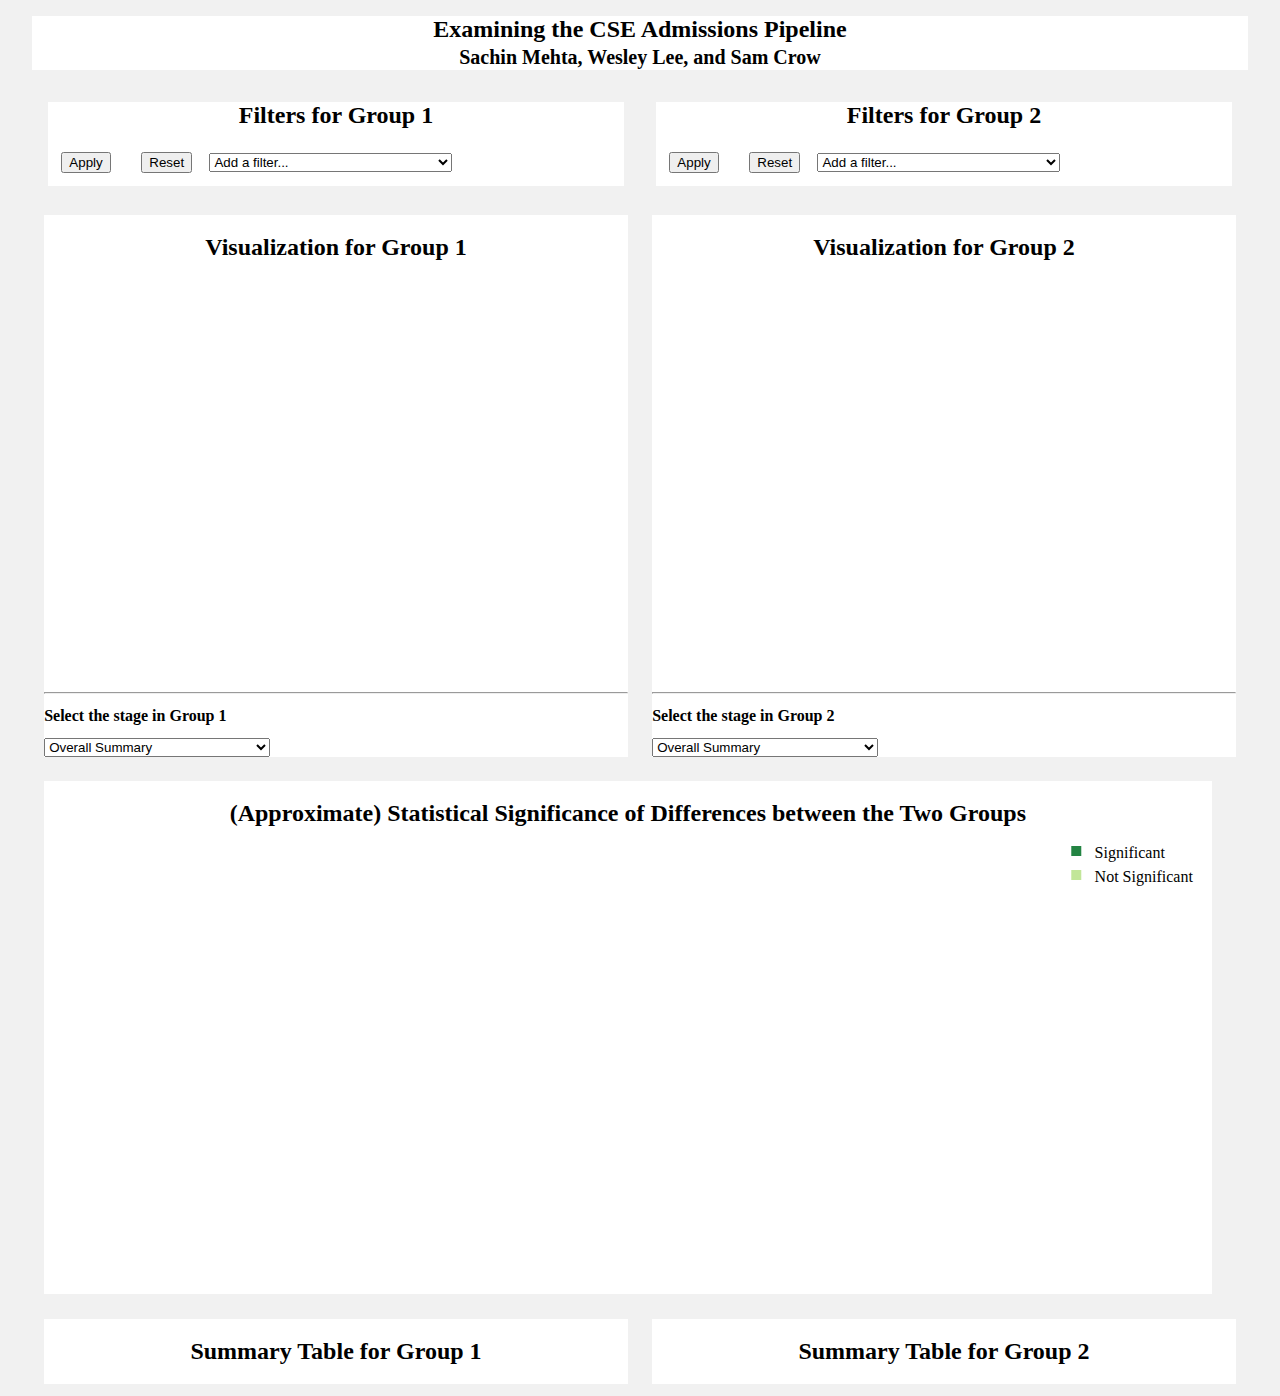
==== index.html @ 4c4b77dd "HTML cleanup" ====
<!DOCTYPE html>
<html>
<head>
    <meta charset="utf-8" />
    <title>CSE Admission Data Visualization</title>
    <link rel="stylesheet" type="text/css" href="css/pageNew.css" />
    <link rel="stylesheet" type="text/css" href="css/sankey.css" />
    <link rel="stylesheet" type="text/css" href="css/filter.css" />
    <link rel="stylesheet" type="text/css" href="css/nv.d3.css" />
    <script type="text/javascript" src="js/d3.v3.js"></script>
    <script type="text/javascript" src="js/sankey.js"></script>
    <script type="text/javascript" src="js/filter/predicate.js"></script>
    <script type="text/javascript" src="js/filter/filter_control.js"></script>
    <script type="text/javascript" src="js/filter/group.js"></script>
    <script type="text/javascript" src="js/project.js"></script>
    <script type="text/javascript" src="js/projectHelp.js"></script>
    <script type="text/javascript" src="js/helper.js"></script>
    <script type="text/javascript" src="js/compare.js"></script>
    <script type="text/javascript" src="js/nv.d3.js"></script>
</head>
<body id="bodyTable">
    <div class="container" id="mainHeading">
        <h1 class="main-heading">Examining the CSE Admissions Pipeline<br/><small>Sachin Mehta, Wesley Lee, and Sam Crow</small></h1>
    </div>
    <div class="parent_div_1">
        <div class="filter-row">
            <div class="filter-panel">
                <div>
                    <h3 class="filter-text">Filters for Group 1</h3>
                    <div class="filter-container"></div>
                    <div>
                        <button type="button" id="filter-apply-button" class="filter-apply-button">Apply</button>
                        <button type="button" id="filter-reset-button" class="filter-reset-button">Reset</button>
                        <select id="filter-add-1"></select>
                    </div>
                </div>
            </div><!-- Comment is important for layout. Do not remove.
         --><div class="filter-panel">
                <div>
                    <h3 class="filter-text">Filters for Group 2</h3>
                    <div class="filter-container-new"></div>
                    <div>
                        <button type="button" id="filter-apply-button-new" class="filter-apply-button">Apply</button>
                        <button type="button" id="filter-reset-button-new" class="filter-reset-button">Reset</button>
                        <select id="filter-add-2"></select>
                    </div>
                </div>
            </div>
        </div>
        <div class="child_div_table_1">
            <h5 class="filter-text">Visualization for Group 1</h5>
            <svg id="svg1"></svg>
            <hr />
            <h5 class="filter-text-sub">Select the stage in Group 1</h5>
            <select id="stage" onchange="renderTable()">
                <option value="stage1">Overall Summary</option>
                <option value="stage2">CSE142 -&gt; Took CSE 143</option>
                <option value="stage3">CSE142 -&gt; Didn't take CSE 143</option>
                <option value="stage4">CSE143 -&gt; Applied for Major </option>
                <option value="stage5">CSE143 -&gt; Did not apply for Major</option>
                <option value="stage6">Applied -&gt; Accepted</option>
                <option value="stage7">Applied -&gt; Denied</option>
                <option value="stage8">Applied -&gt; Soft Denied</option>
            </select>
        </div>
        <div class="child_div_table_1">
            <h5 class="filter-text">Visualization for Group 2</h5>
            <svg id="svg2"> </svg>
            <hr />
            <h5 class="filter-text-sub">Select the stage in Group 2</h5>
            <select id="stageNew" onchange="renderTableNew()">
                <option value="stage1">Overall Summary</option>
                <option value="stage2">CSE142 -&gt; Took CSE 143</option>
                <option value="stage3">CSE142 -&gt; Didn't take CSE 143</option>
                <option value="stage4">CSE143 -&gt; Applied for Major </option>
                <option value="stage5">CSE143 -&gt; Did not apply for Major</option>
                <option value="stage6">Applied -&gt; Accepted</option>
                <option value="stage7">Applied -&gt; Denied</option>
                <option value="stage8">Applied -&gt; Soft Denied</option>
            </select>
        </div>

        <div class="child_div_bar_1">
            <h5 class="filter-text">(Approximate) Statistical Significance of Differences between the Two Groups</h5>
            <svg width="100%" height="20">
                <rect width="10" height="10" style="fill:#238443" x="88%" />
                <text x="90%" y="12" fill="black">Significant</text>
            </svg>
            <svg width="100%" height="20">
                <rect width="10" height="10" style="fill:#c2e699" x="88%" />
                <text x="90%" y="12" fill="black">Not Significant</text>
            </svg>

            <div id="chartBar">
                <svg></svg>
            </div>
        </div>

        <div class="child_div_table_1">
            <h5 class="filter-text">Summary Table for Group 1</h5>
            <table id="table1"></table>
        </div>
        <div class="child_div_table_1">
            <h5 class="filter-text">Summary Table for Group 2</h5>
            <table id="table2" style="align:center"></table>
        </div>
        <script type="text/javascript" src="js/visualization.js"></script>
    </div>
</body>
</html>
---- css/pageNew.css ----
body
{
    margin: 0 auto 0 auto;
    padding: 0;
    background-color: #f1f1f1;
    width: 95%;
    font-family: "Avenir", Verdana;
    font-size: 100%;
}

.container h1
{
    text-align: center;
    font-size: 150%;
}

.panel-card-filter
{
    box-shadow: 1px 0px 1px rgba(0, 0, 0, 0.25);
    background-color: white;
    padding: 0.5em;
    width: 50%;
}

.panel-card h5
{
    margin-bottom: 0.5em;
    margin-top: 0.5em;
}

.panel-title h5
{
    padding-left: 10px;
    margin-bottom: 0px;
    display: inline-block;
}

h5 {
    margin-top: 0.8em;
    margin-bottom: 0.8em;
}
h3 {
    margin-top: 0.4em;
    margin-bottom: 0.4em;
}

.panel-body
{
    padding-top: 0px;
}

.parent_div_1
{
    width: 100%;
}

.child_div_table_1
{
    width: 48%;
    float: left;
    min-width: 40%;
    max-width: 50%;
    margin: 1%;
    right: 10px;
    display: inline;
    overflow: auto;
    font-weight: normal;
    font-style: normal;
    background-color: #ffffff;
}

.child_div_table_2
{
    width: 48%;
    float: left;
    min-width: 40%;
    max-width: 50%;
    margin: 1%;
    right: 10px;
    display: inline;
    overflow: auto;
    font-weight: normal;
    font-style: normal;
    background-color: #ffffff;
}

.child_div_bar_1
{
    width: 96%;
    float: left;
    min-width: 40%;
    max-width: 100%;
    margin: 1%;
    right: 10px;
    display: inline;
    overflow: auto;
    font-weight: normal;
    font-style: normal;
    background-color: #ffffff;
}

.child_div_1
{
    width: 65%;
}

.child_div_2
{
    width: 35%;
}

.child_div_1, .child_div_2
{
    float: left;
}

.child_div_1 > div, .child_div_2 > div
{
    min-width: 45%;
    width: 50%;
    position: static;
    margin: 1%;
    padding: 10px;
    overflow: auto;
    float: left;
    clear: both;
    vertical-align: baseline;
}

.chart
{
    display: inline-block;
    position: relative;
    width: 100%;
    overflow: hidden;
}

.chart > svg
{
    width: 100%;
}

table
{
    width: 70%;
    margin-left:auto; 
    margin-right:auto;
}

th
{
    background-color: #4CAF50;
    color: white;
    
}

tr:hover
{
    background-color: #cbd5e8;
}

th, td
{
    padding: 4px;
    text-align: left;
    border-bottom: 1px solid #ddd;
}

td
{
    vertical-align: middle;
}

bottom
{
    position: absolute;
    left: 0;
    bottom: 0;
    width: 100%;
    height: 2em;
}

.filter-text
{
    font-size: 24px;
    font-weight: bold;
    font-style: normal;
    text-align: center;
}

.filter-text-sub
{
    font-size: 16px;
    font-weight: bold;
    font-style: normal;
    text-align: left;
}

.main-heading
{
    font-size: 42px;
    background-color: #ffffff;
}

.allign-filter-options
{
    margin: 3%;
}

.align-filter-options
{
}

.align-filter-options
{
}

.svgRule
{
}

#chartBar
{
   height: 400px;
}

.filter-row {

}

.filter-panel {
    vertical-align: top;
    display: inline-block;
    width: 50%;
}

.filter-panel > div {
    background: white;
    margin: 1em;
}
---- css/sankey.css ----
.node rect {
  cursor: move;
  fill-opacity: 1;
  shape-rendering: crispEdges;
}

.node text {
  pointer-events: none;
  text-shadow: 0 1px 0 #fff;
}

.link {
  fill: none;
  stroke: #000;
  stroke-opacity: .2;
}

.link:hover {
  stroke-opacity: 1 !important;
  
}
---- css/filter.css ----
/* Stylesheet for filter elements */


.filter-container > div div {
    display: inline-block;
}

.filter-container-new > div div {
    display: inline-block;
}
.checkbox-filter, .boolean-filter, .range-filter, .list-filter {
    border: 1px solid #ccc;
    padding: 0.3em;
    margin: 0.2em;
}

.filter-apply-button, .filter-reset-button {
    margin: 1em;
}

.filter-remove-button {
    margin-left: 0.5em;
    border: 1px solid gray;
    background: #eee;
    border-radius: 4px;
}

/* Spacing between elements */
.list-filter select {
    margin-left: 0.5em;
}

.checkbox-filter > div {
    margin-left: 0.5em;
}

.range-filter-label {
    margin-left: 0.5em;
    margin-right: 0.2em;
}

.range-filter > :first-child {
    margin-left: 0;
}
.range-filter > :last-child {
    margin-right: 0;
}

.range-filter input {
    vertical-align: text-top;
}

.range-filter-indicator {
    display: inline-block;
    min-width: 2em;
    text-align: right;
}
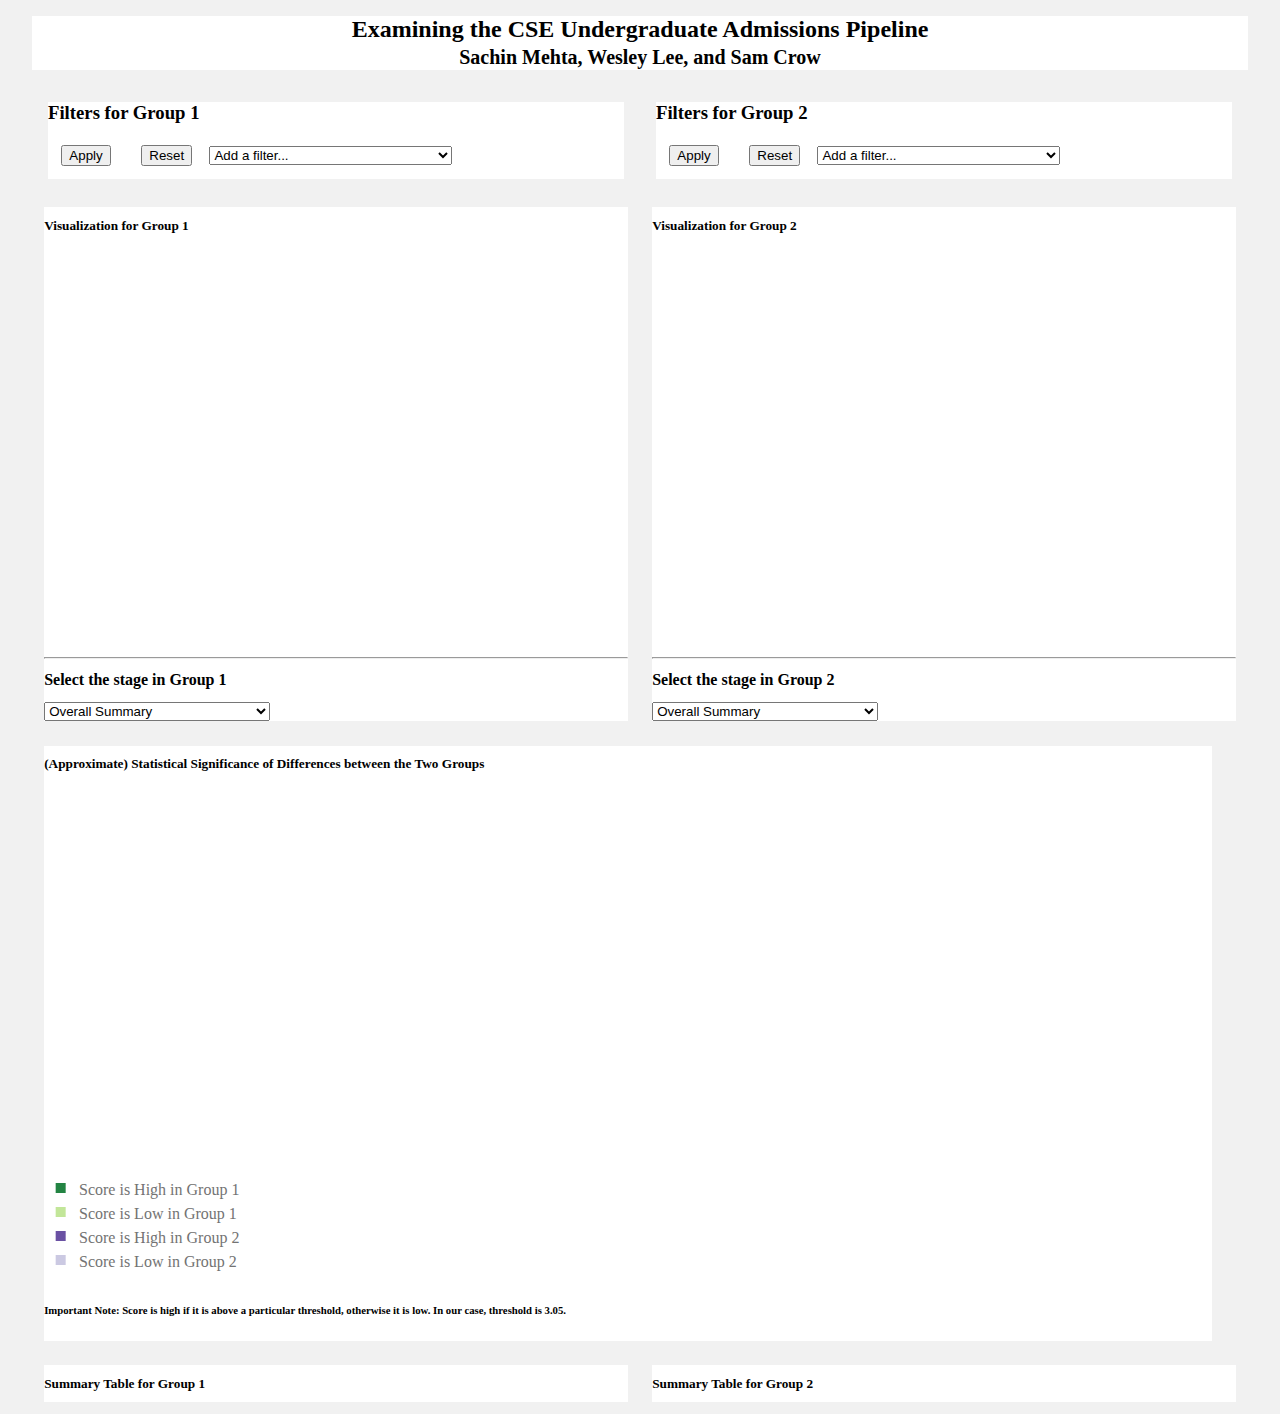
==== commit 36a45227: "Added color coding for G1 and G2" ====
--- a/index.html
+++ b/index.html
@@ -1,110 +1,122 @@
-<!DOCTYPE html>
-<html>
-<head>
-    <meta charset="utf-8" />
-    <title>CSE Admission Data Visualization</title>
-    <link rel="stylesheet" type="text/css" href="css/pageNew.css" />
-    <link rel="stylesheet" type="text/css" href="css/sankey.css" />
-    <link rel="stylesheet" type="text/css" href="css/filter.css" />
-    <link rel="stylesheet" type="text/css" href="css/nv.d3.css" />
-    <script type="text/javascript" src="js/d3.v3.js"></script>
-    <script type="text/javascript" src="js/sankey.js"></script>
-    <script type="text/javascript" src="js/filter/predicate.js"></script>
-    <script type="text/javascript" src="js/filter/filter_control.js"></script>
-    <script type="text/javascript" src="js/filter/group.js"></script>
-    <script type="text/javascript" src="js/project.js"></script>
-    <script type="text/javascript" src="js/projectHelp.js"></script>
-    <script type="text/javascript" src="js/helper.js"></script>
-    <script type="text/javascript" src="js/compare.js"></script>
-    <script type="text/javascript" src="js/nv.d3.js"></script>
-</head>
-<body id="bodyTable">
-    <div class="container" id="mainHeading">
-        <h1 class="main-heading">Examining the CSE Admissions Pipeline<br/><small>Sachin Mehta, Wesley Lee, and Sam Crow</small></h1>
-    </div>
-    <div class="parent_div_1">
-        <div class="filter-row">
-            <div class="filter-panel">
-                <div>
-                    <h3 class="filter-text">Filters for Group 1</h3>
-                    <div class="filter-container"></div>
-                    <div>
-                        <button type="button" id="filter-apply-button" class="filter-apply-button">Apply</button>
-                        <button type="button" id="filter-reset-button" class="filter-reset-button">Reset</button>
-                        <select id="filter-add-1"></select>
-                    </div>
-                </div>
-            </div><!-- Comment is important for layout. Do not remove.
-         --><div class="filter-panel">
-                <div>
-                    <h3 class="filter-text">Filters for Group 2</h3>
-                    <div class="filter-container-new"></div>
-                    <div>
-                        <button type="button" id="filter-apply-button-new" class="filter-apply-button">Apply</button>
-                        <button type="button" id="filter-reset-button-new" class="filter-reset-button">Reset</button>
-                        <select id="filter-add-2"></select>
-                    </div>
-                </div>
-            </div>
-        </div>
-        <div class="child_div_table_1">
-            <h5 class="filter-text">Visualization for Group 1</h5>
-            <svg id="svg1"></svg>
-            <hr />
-            <h5 class="filter-text-sub">Select the stage in Group 1</h5>
-            <select id="stage" onchange="renderTable()">
-                <option value="stage1">Overall Summary</option>
-                <option value="stage2">CSE142 -&gt; Took CSE 143</option>
-                <option value="stage3">CSE142 -&gt; Didn't take CSE 143</option>
-                <option value="stage4">CSE143 -&gt; Applied for Major </option>
-                <option value="stage5">CSE143 -&gt; Did not apply for Major</option>
-                <option value="stage6">Applied -&gt; Accepted</option>
-                <option value="stage7">Applied -&gt; Denied</option>
-                <option value="stage8">Applied -&gt; Soft Denied</option>
-            </select>
-        </div>
-        <div class="child_div_table_1">
-            <h5 class="filter-text">Visualization for Group 2</h5>
-            <svg id="svg2"> </svg>
-            <hr />
-            <h5 class="filter-text-sub">Select the stage in Group 2</h5>
-            <select id="stageNew" onchange="renderTableNew()">
-                <option value="stage1">Overall Summary</option>
-                <option value="stage2">CSE142 -&gt; Took CSE 143</option>
-                <option value="stage3">CSE142 -&gt; Didn't take CSE 143</option>
-                <option value="stage4">CSE143 -&gt; Applied for Major </option>
-                <option value="stage5">CSE143 -&gt; Did not apply for Major</option>
-                <option value="stage6">Applied -&gt; Accepted</option>
-                <option value="stage7">Applied -&gt; Denied</option>
-                <option value="stage8">Applied -&gt; Soft Denied</option>
-            </select>
-        </div>
-
-        <div class="child_div_bar_1">
-            <h5 class="filter-text">(Approximate) Statistical Significance of Differences between the Two Groups</h5>
-            <svg width="100%" height="20">
-                <rect width="10" height="10" style="fill:#238443" x="88%" />
-                <text x="90%" y="12" fill="black">Significant</text>
-            </svg>
-            <svg width="100%" height="20">
-                <rect width="10" height="10" style="fill:#c2e699" x="88%" />
-                <text x="90%" y="12" fill="black">Not Significant</text>
-            </svg>
-
-            <div id="chartBar">
-                <svg></svg>
-            </div>
-        </div>
-
-        <div class="child_div_table_1">
-            <h5 class="filter-text">Summary Table for Group 1</h5>
-            <table id="table1"></table>
-        </div>
-        <div class="child_div_table_1">
-            <h5 class="filter-text">Summary Table for Group 2</h5>
-            <table id="table2" style="align:center"></table>
-        </div>
-        <script type="text/javascript" src="js/visualization.js"></script>
-    </div>
-</body>
-</html>
+<!DOCTYPE html>
+<html>
+<head>
+    <meta charset="utf-8" />
+    <title>Examining the CSE Undergraduate Admissions Pipeline</title>
+    <link rel="stylesheet" type="text/css" href="css/pageNew.css" />
+    <link rel="stylesheet" type="text/css" href="css/sankey.css" />
+    <link rel="stylesheet" type="text/css" href="css/filter.css" />
+    <link rel="stylesheet" type="text/css" href="css/nv.d3.css" />
+    <script type="text/javascript" src="js/d3.v3.js"></script>
+    <script type="text/javascript" src="js/sankey.js"></script>
+    <script type="text/javascript" src="js/filter/predicate.js"></script>
+    <script type="text/javascript" src="js/filter/filter_control.js"></script>
+    <script type="text/javascript" src="js/filter/group.js"></script>
+    <script type="text/javascript" src="js/project.js"></script>
+    <script type="text/javascript" src="js/projectHelp.js"></script>
+    <script type="text/javascript" src="js/helper.js"></script>
+    <script type="text/javascript" src="js/compare.js"></script>
+    <script type="text/javascript" src="js/nv.d3.js"></script>
+</head>
+<body id="bodyTable">
+    <div class="container" id="mainHeading">
+        <h1 class="main-heading">Examining the CSE Undergraduate Admissions Pipeline<br/><small>Sachin Mehta, Wesley Lee, and Sam Crow</small></h1>
+    </div>
+	
+    <div class="parent_div_1">
+        <div class="filter-row">
+            <div class="filter-panel">
+                <div>
+                    <h3 class="filter-text-sub-new">Filters for Group 1</h3>
+                    <div class="filter-container"></div>
+                    <div>
+                        <button type="button" id="filter-apply-button" class="filter-apply-button">Apply</button>
+                        <button type="button" id="filter-reset-button" class="filter-reset-button">Reset</button>
+                        <select id="filter-add-1"></select>
+                    </div>
+                </div>
+            </div><!-- Comment is important for layout. Do not remove.
+         --><div class="filter-panel">
+                <div>
+                    <h3 class="filter-text-sub-new">Filters for Group 2</h3>
+                    <div class="filter-container-new"></div>
+                    <div>
+                        <button type="button" id="filter-apply-button-new" class="filter-apply-button">Apply</button>
+                        <button type="button" id="filter-reset-button-new" class="filter-reset-button">Reset</button>
+                        <select id="filter-add-2"></select>
+                    </div>
+                </div>
+            </div>
+        </div>
+        <div class="child_div_table_1">
+            <h5 class="filter-text-sub-new">Visualization for Group 1</h5>
+            <svg id="svg1"></svg>
+            <hr />
+            <h5 class="filter-text-sub">Select the stage in Group 1</h5>
+            <select id="stage" onchange="renderTable()">
+                <option value="stage1">Overall Summary</option>
+                <option value="stage2">CSE142 -&gt; Took CSE 143</option>
+                <option value="stage3">CSE142 -&gt; Didn't take CSE 143</option>
+                <option value="stage4">CSE143 -&gt; Applied for Major </option>
+                <option value="stage5">CSE143 -&gt; Did not apply for Major</option>
+                <option value="stage6">Applied -&gt; Accepted</option>
+                <option value="stage7">Applied -&gt; Denied</option>
+                <option value="stage8">Applied -&gt; Soft Denied</option>
+            </select>
+        </div>
+        <div class="child_div_table_1">
+            <h5 class="filter-text-sub-new">Visualization for Group 2</h5>
+            <svg id="svg2"> </svg>
+            <hr />
+            <h5 class="filter-text-sub">Select the stage in Group 2</h5>
+            <select id="stageNew" onchange="renderTableNew()">
+                <option value="stage1">Overall Summary</option>
+                <option value="stage2">CSE142 -&gt; Took CSE 143</option>
+                <option value="stage3">CSE142 -&gt; Didn't take CSE 143</option>
+                <option value="stage4">CSE143 -&gt; Applied for Major </option>
+                <option value="stage5">CSE143 -&gt; Did not apply for Major</option>
+                <option value="stage6">Applied -&gt; Accepted</option>
+                <option value="stage7">Applied -&gt; Denied</option>
+                <option value="stage8">Applied -&gt; Soft Denied</option>
+            </select>
+        </div>
+
+        <div class="child_div_bar_1">
+            <h5 class="filter-text-sub-new">(Approximate) Statistical Significance of Differences between the Two Groups</h5>
+            <div id="chartBar">
+                <svg></svg>
+            </div>
+			<div>
+				<svg width="100%" height="20">
+					<rect width="10" height="10" style="fill:#238443" x="1%" />
+					<text x="3%" y="12" fill="#737373">Score is High in Group 1</text>
+				</svg>
+				<svg width="100%" height="20">
+					<rect width="10" height="10" style="fill:#c2e699" x="1%" />
+					<text x="3%" y="12" fill="#737373">Score is Low in Group 1</text>
+				</svg>
+				
+				<svg width="100%" height="20">
+					<rect width="10" height="10" style="fill:#6a51a3" x="1%" />
+					<text x="3%" y="12" fill="#737373">Score is High in Group 2</text>
+				</svg>
+				<svg width="100%" height="20">
+					<rect width="10" height="10" style="fill:#cbc9e2" x="1%" />
+					<text x="3%" y="12" fill="#737373">Score is Low in Group 2</text>
+				</svg>
+			</div>
+			<h6>Important Note: Score is high if it is above a particular threshold, otherwise it is low. In our case, threshold is 3.05.</h6>
+        </div>
+
+        <div class="child_div_table_1">
+            <h5 class="filter-text-sub-new">Summary Table for Group 1</h5>
+            <table id="table1"></table>
+        </div>
+        <div class="child_div_table_1">
+            <h5 class="filter-text-sub-new">Summary Table for Group 2</h5>
+            <table id="table2" style="align:center"></table>
+        </div>
+        <script type="text/javascript" src="js/visualization.js"></script>
+    </div>
+</body>
+</html>
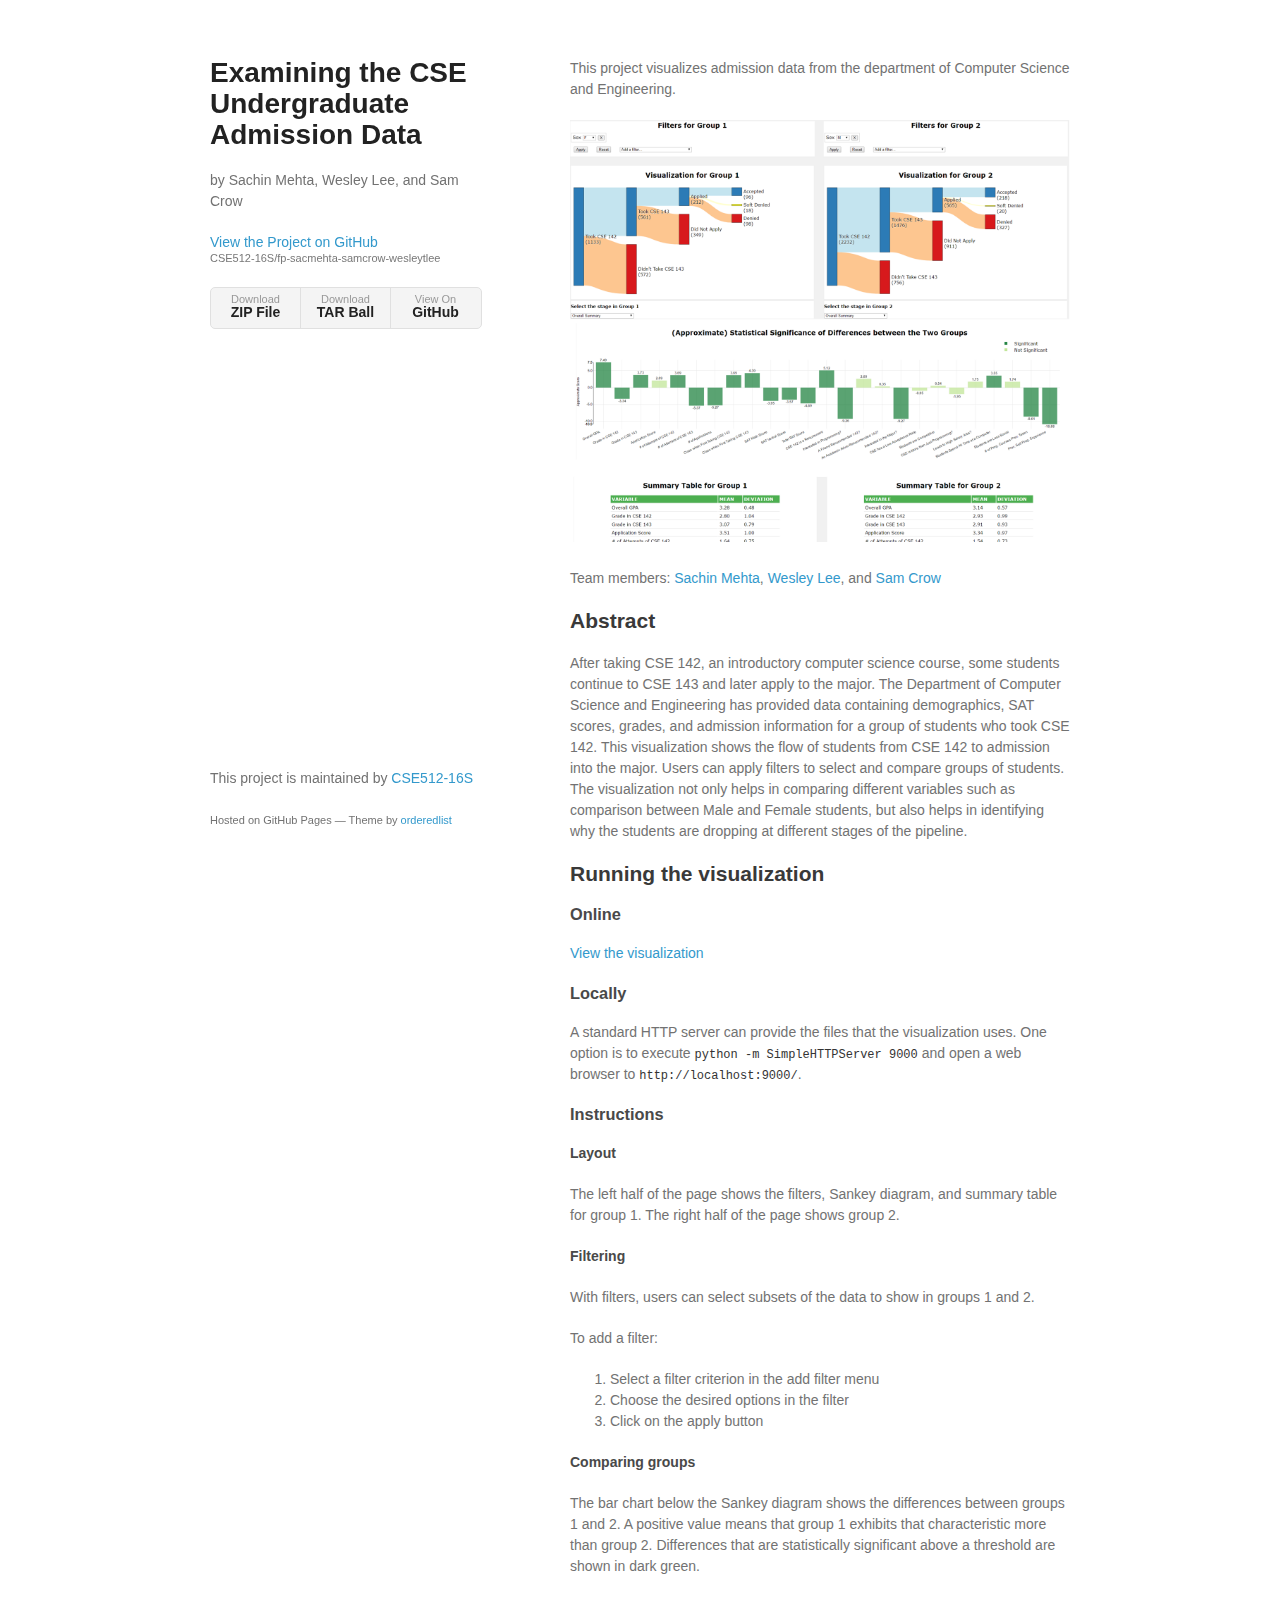
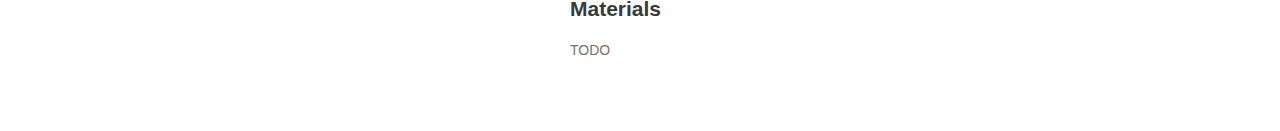
==== commit db3ef659: "Update index.html" ====
--- a/index.html
+++ b/index.html
@@ -1,122 +1,89 @@
-<!DOCTYPE html>
-<html>
-<head>
-    <meta charset="utf-8" />
-    <title>Examining the CSE Undergraduate Admissions Pipeline</title>
-    <link rel="stylesheet" type="text/css" href="css/pageNew.css" />
-    <link rel="stylesheet" type="text/css" href="css/sankey.css" />
-    <link rel="stylesheet" type="text/css" href="css/filter.css" />
-    <link rel="stylesheet" type="text/css" href="css/nv.d3.css" />
-    <script type="text/javascript" src="js/d3.v3.js"></script>
-    <script type="text/javascript" src="js/sankey.js"></script>
-    <script type="text/javascript" src="js/filter/predicate.js"></script>
-    <script type="text/javascript" src="js/filter/filter_control.js"></script>
-    <script type="text/javascript" src="js/filter/group.js"></script>
-    <script type="text/javascript" src="js/project.js"></script>
-    <script type="text/javascript" src="js/projectHelp.js"></script>
-    <script type="text/javascript" src="js/helper.js"></script>
-    <script type="text/javascript" src="js/compare.js"></script>
-    <script type="text/javascript" src="js/nv.d3.js"></script>
-</head>
-<body id="bodyTable">
-    <div class="container" id="mainHeading">
-        <h1 class="main-heading">Examining the CSE Undergraduate Admissions Pipeline<br/><small>Sachin Mehta, Wesley Lee, and Sam Crow</small></h1>
-    </div>
-	
-    <div class="parent_div_1">
-        <div class="filter-row">
-            <div class="filter-panel">
-                <div>
-                    <h3 class="filter-text-sub-new">Filters for Group 1</h3>
-                    <div class="filter-container"></div>
-                    <div>
-                        <button type="button" id="filter-apply-button" class="filter-apply-button">Apply</button>
-                        <button type="button" id="filter-reset-button" class="filter-reset-button">Reset</button>
-                        <select id="filter-add-1"></select>
-                    </div>
-                </div>
-            </div><!-- Comment is important for layout. Do not remove.
-         --><div class="filter-panel">
-                <div>
-                    <h3 class="filter-text-sub-new">Filters for Group 2</h3>
-                    <div class="filter-container-new"></div>
-                    <div>
-                        <button type="button" id="filter-apply-button-new" class="filter-apply-button">Apply</button>
-                        <button type="button" id="filter-reset-button-new" class="filter-reset-button">Reset</button>
-                        <select id="filter-add-2"></select>
-                    </div>
-                </div>
-            </div>
-        </div>
-        <div class="child_div_table_1">
-            <h5 class="filter-text-sub-new">Visualization for Group 1</h5>
-            <svg id="svg1"></svg>
-            <hr />
-            <h5 class="filter-text-sub">Select the stage in Group 1</h5>
-            <select id="stage" onchange="renderTable()">
-                <option value="stage1">Overall Summary</option>
-                <option value="stage2">CSE142 -&gt; Took CSE 143</option>
-                <option value="stage3">CSE142 -&gt; Didn't take CSE 143</option>
-                <option value="stage4">CSE143 -&gt; Applied for Major </option>
-                <option value="stage5">CSE143 -&gt; Did not apply for Major</option>
-                <option value="stage6">Applied -&gt; Accepted</option>
-                <option value="stage7">Applied -&gt; Denied</option>
-                <option value="stage8">Applied -&gt; Soft Denied</option>
-            </select>
-        </div>
-        <div class="child_div_table_1">
-            <h5 class="filter-text-sub-new">Visualization for Group 2</h5>
-            <svg id="svg2"> </svg>
-            <hr />
-            <h5 class="filter-text-sub">Select the stage in Group 2</h5>
-            <select id="stageNew" onchange="renderTableNew()">
-                <option value="stage1">Overall Summary</option>
-                <option value="stage2">CSE142 -&gt; Took CSE 143</option>
-                <option value="stage3">CSE142 -&gt; Didn't take CSE 143</option>
-                <option value="stage4">CSE143 -&gt; Applied for Major </option>
-                <option value="stage5">CSE143 -&gt; Did not apply for Major</option>
-                <option value="stage6">Applied -&gt; Accepted</option>
-                <option value="stage7">Applied -&gt; Denied</option>
-                <option value="stage8">Applied -&gt; Soft Denied</option>
-            </select>
-        </div>
-
-        <div class="child_div_bar_1">
-            <h5 class="filter-text-sub-new">(Approximate) Statistical Significance of Differences between the Two Groups</h5>
-            <div id="chartBar">
-                <svg></svg>
-            </div>
-			<div>
-				<svg width="100%" height="20">
-					<rect width="10" height="10" style="fill:#238443" x="1%" />
-					<text x="3%" y="12" fill="#737373">Score is High in Group 1</text>
-				</svg>
-				<svg width="100%" height="20">
-					<rect width="10" height="10" style="fill:#c2e699" x="1%" />
-					<text x="3%" y="12" fill="#737373">Score is Low in Group 1</text>
-				</svg>
-				
-				<svg width="100%" height="20">
-					<rect width="10" height="10" style="fill:#6a51a3" x="1%" />
-					<text x="3%" y="12" fill="#737373">Score is High in Group 2</text>
-				</svg>
-				<svg width="100%" height="20">
-					<rect width="10" height="10" style="fill:#cbc9e2" x="1%" />
-					<text x="3%" y="12" fill="#737373">Score is Low in Group 2</text>
-				</svg>
-			</div>
-			<h6>Important Note: Score is high if it is above a particular threshold, otherwise it is low. In our case, threshold is 3.05.</h6>
-        </div>
-
-        <div class="child_div_table_1">
-            <h5 class="filter-text-sub-new">Summary Table for Group 1</h5>
-            <table id="table1"></table>
-        </div>
-        <div class="child_div_table_1">
-            <h5 class="filter-text-sub-new">Summary Table for Group 2</h5>
-            <table id="table2" style="align:center"></table>
-        </div>
-        <script type="text/javascript" src="js/visualization.js"></script>
-    </div>
-</body>
-</html>
+<!doctype html>
+<html>
+
+<head>
+    <meta charset="utf-8">
+    <meta http-equiv="X-UA-Compatible" content="chrome=1">
+    <title>Examining the CSE Undergraduate Admission Data</title>
+
+    <link rel="stylesheet" href="stylesheets/styles.css">
+    <link rel="stylesheet" href="stylesheets/github-light.css">
+    <meta name="viewport" content="width=device-width">
+</head>
+
+<body>
+    <div class="wrapper">
+        <header>
+            <h1>Examining the CSE Undergraduate Admission Data</h1>
+            <p>by Sachin Mehta, Wesley Lee, and Sam Crow</p>
+
+            <p class="view"><a href="https://github.com/CSE512-16S/fp-sacmehta-samcrow-wesleytlee">View the Project on GitHub <small>CSE512-16S/fp-sacmehta-samcrow-wesleytlee</small></a></p>
+
+
+            <ul>
+                <li><a href="https://github.com/CSE512-16S/fp-sacmehta-samcrow-wesleytlee/zipball/master">Download <strong>ZIP File</strong></a></li>
+                <li><a href="https://github.com/CSE512-16S/fp-sacmehta-samcrow-wesleytlee/tarball/master">Download <strong>TAR Ball</strong></a></li>
+                <li><a href="https://github.com/CSE512-16S/fp-sacmehta-samcrow-wesleytlee">View On <strong>GitHub</strong></a></li>
+            </ul>
+        </header>
+        <section>
+            <p>This project visualizes admission data from the department of Computer Science and Engineering.</p>
+
+            <p><img src="images/preview.png" alt="Visualization preview image"></p>
+
+            <p>Team members: <a href="https://github.com/sacmehta">Sachin Mehta</a>, <a href="https://github.com/wesleytlee">Wesley Lee</a>, and <a href="https://github.com/samcrow">Sam Crow</a></p>
+
+            <h2><a id="abstract" class="anchor" href="#abstract" aria-hidden="true"><span aria-hidden="true" class="octicon octicon-link"></span></a>Abstract</h2>
+
+            <p>After taking CSE 142, an introductory computer science course, some students continue to CSE 143 and later apply to the major. The Department of Computer Science and Engineering has provided data containing demographics, SAT scores, grades,
+                and admission information for a group of students who took CSE 142. This visualization shows the flow of students from CSE 142 to admission into the major. Users can apply filters to select and compare groups of students. The visualization not only helps in comparing different variables such as comparison between Male and Female students, but also helps in identifying why the students are dropping at different stages of the pipeline.</p>
+
+            <h2>
+<a id="running-the-visualization" class="anchor" href="#running-the-visualization" aria-hidden="true"><span aria-hidden="true" class="octicon octicon-link"></span></a>Running the visualization</h2>
+
+            <h3>
+<a id="online" class="anchor" href="#online" aria-hidden="true"><span aria-hidden="true" class="octicon octicon-link"></span></a>Online</h3>
+
+            <p><a href="visualization">View the visualization</a></p>
+
+            <h3>
+<a id="locally" class="anchor" href="#locally" aria-hidden="true"><span aria-hidden="true" class="octicon octicon-link"></span></a>Locally</h3>
+
+            <p>A standard HTTP server can provide the files that the visualization uses.
+                One option is to execute <code>python -m SimpleHTTPServer 9000</code> and open a web browser to <code>http://localhost:9000/</code>.</p>
+
+            <h3><a id="instructions" class="anchor" href="#instructions" aria-hidden="true"><span aria-hidden="true" class="octicon octicon-link"></span></a>Instructions</h3>
+
+            <h4>Layout</h4>
+            <p>The left half of the page shows the filters, Sankey diagram, and summary table for group 1. The right half of the page shows group 2.</p>
+            <h4>Filtering</h4>
+            <p>With filters, users can select subsets of the data to show in groups 1 and 2.</p>
+            <p>To add a filter:</p>
+            <ol>
+                <li>Select a filter criterion in the add filter menu</li>
+                <li>Choose the desired options in the filter</li>
+                <li>Click on the apply button</li>
+            </ol>
+
+            <h4>Comparing groups</h4>
+            <p>The bar chart below the Sankey diagram shows the differences
+                between groups 1 and 2. A positive value means that group 1
+                exhibits that characteristic more than group 2. Differences
+                that are statistically significant above a threshold are shown
+                in dark green.</p>
+
+            <h2>
+<a id="materials" class="anchor" href="#materials" aria-hidden="true"><span aria-hidden="true" class="octicon octicon-link"></span></a>Materials</h2>
+
+            <p>TODO</p>
+        </section>
+        <footer>
+            <p>This project is maintained by <a href="https://github.com/CSE512-16S">CSE512-16S</a></p>
+            <p><small>Hosted on GitHub Pages &mdash; Theme by <a href="https://github.com/orderedlist">orderedlist</a></small></p>
+        </footer>
+    </div>
+    <script src="javascripts/scale.fix.js"></script>
+
+</body>
+
+</html>
--- a/stylesheets/styles.css
+++ b/stylesheets/styles.css
@@ -0,0 +1,324 @@
+@font-face {
+  font-family: 'Noto Sans';
+  font-weight: 400;
+  font-style: normal;
+  src: url('../fonts/Noto-Sans-regular/Noto-Sans-regular.eot');
+  src: url('../fonts/Noto-Sans-regular/Noto-Sans-regular.eot?#iefix') format('embedded-opentype'),
+       local('Noto Sans'),
+       local('Noto-Sans-regular'),
+       url('../fonts/Noto-Sans-regular/Noto-Sans-regular.woff2') format('woff2'),
+       url('../fonts/Noto-Sans-regular/Noto-Sans-regular.woff') format('woff'),
+       url('../fonts/Noto-Sans-regular/Noto-Sans-regular.ttf') format('truetype'),
+       url('../fonts/Noto-Sans-regular/Noto-Sans-regular.svg#NotoSans') format('svg');
+}
+
+@font-face {
+  font-family: 'Noto Sans';
+  font-weight: 700;
+  font-style: normal;
+  src: url('../fonts/Noto-Sans-700/Noto-Sans-700.eot');
+  src: url('../fonts/Noto-Sans-700/Noto-Sans-700.eot?#iefix') format('embedded-opentype'),
+       local('Noto Sans Bold'),
+       local('Noto-Sans-700'),
+       url('../fonts/Noto-Sans-700/Noto-Sans-700.woff2') format('woff2'),
+       url('../fonts/Noto-Sans-700/Noto-Sans-700.woff') format('woff'),
+       url('../fonts/Noto-Sans-700/Noto-Sans-700.ttf') format('truetype'),
+       url('../fonts/Noto-Sans-700/Noto-Sans-700.svg#NotoSans') format('svg');
+}
+
+@font-face {
+  font-family: 'Noto Sans';
+  font-weight: 400;
+  font-style: italic;
+  src: url('../fonts/Noto-Sans-italic/Noto-Sans-italic.eot');
+  src: url('../fonts/Noto-Sans-italic/Noto-Sans-italic.eot?#iefix') format('embedded-opentype'),
+       local('Noto Sans Italic'),
+       local('Noto-Sans-italic'),
+       url('../fonts/Noto-Sans-italic/Noto-Sans-italic.woff2') format('woff2'),
+       url('../fonts/Noto-Sans-italic/Noto-Sans-italic.woff') format('woff'),
+       url('../fonts/Noto-Sans-italic/Noto-Sans-italic.ttf') format('truetype'),
+       url('../fonts/Noto-Sans-italic/Noto-Sans-italic.svg#NotoSans') format('svg');
+}
+
+@font-face {
+  font-family: 'Noto Sans';
+  font-weight: 700;
+  font-style: italic;
+  src: url('../fonts/Noto-Sans-700italic/Noto-Sans-700italic.eot');
+  src: url('../fonts/Noto-Sans-700italic/Noto-Sans-700italic.eot?#iefix') format('embedded-opentype'),
+       local('Noto Sans Bold Italic'),
+       local('Noto-Sans-700italic'),
+       url('../fonts/Noto-Sans-700italic/Noto-Sans-700italic.woff2') format('woff2'),
+       url('../fonts/Noto-Sans-700italic/Noto-Sans-700italic.woff') format('woff'),
+       url('../fonts/Noto-Sans-700italic/Noto-Sans-700italic.ttf') format('truetype'),
+       url('../fonts/Noto-Sans-700italic/Noto-Sans-700italic.svg#NotoSans') format('svg');
+}
+
+body {
+  background-color: #fff;
+  padding:50px;
+  font: 14px/1.5 "Noto Sans", "Helvetica Neue", Helvetica, Arial, sans-serif;
+  color:#727272;
+  font-weight:400;
+}
+
+h1, h2, h3, h4, h5, h6 {
+  color:#222;
+  margin:0 0 20px;
+}
+
+p, ul, ol, table, pre, dl {
+  margin:0 0 20px;
+}
+
+h1, h2, h3 {
+  line-height:1.1;
+}
+
+h1 {
+  font-size:28px;
+}
+
+h2 {
+  color:#393939;
+}
+
+h3, h4, h5, h6 {
+  color:#494949;
+}
+
+a {
+  color:#39c;
+  text-decoration:none;
+}
+
+a:hover {
+  color:#069;
+}
+
+a small {
+  font-size:11px;
+  color:#777;
+  margin-top:-0.3em;
+  display:block;
+}
+
+a:hover small {
+  color:#777;
+}
+
+.wrapper {
+  width:860px;
+  margin:0 auto;
+}
+
+blockquote {
+  border-left:1px solid #e5e5e5;
+  margin:0;
+  padding:0 0 0 20px;
+  font-style:italic;
+}
+
+code, pre {
+  font-family:Monaco, Bitstream Vera Sans Mono, Lucida Console, Terminal, Consolas, Liberation Mono, DejaVu Sans Mono, Courier New, monospace;
+  color:#333;
+  font-size:12px;
+}
+
+pre {
+  padding:8px 15px;
+  background: #f8f8f8;
+  border-radius:5px;
+  border:1px solid #e5e5e5;
+  overflow-x: auto;
+}
+
+table {
+  width:100%;
+  border-collapse:collapse;
+}
+
+th, td {
+  text-align:left;
+  padding:5px 10px;
+  border-bottom:1px solid #e5e5e5;
+}
+
+dt {
+  color:#444;
+  font-weight:700;
+}
+
+th {
+  color:#444;
+}
+
+img {
+  max-width:100%;
+}
+
+header {
+  width:270px;
+  float:left;
+  position:fixed;
+  -webkit-font-smoothing:subpixel-antialiased;
+}
+
+header ul {
+  list-style:none;
+  height:40px;
+  padding:0;
+  background: #f4f4f4;
+  border-radius:5px;
+  border:1px solid #e0e0e0;
+  width:270px;
+}
+
+header li {
+  width:89px;
+  float:left;
+  border-right:1px solid #e0e0e0;
+  height:40px;
+}
+
+header li:first-child a {
+  border-radius:5px 0 0 5px;
+}
+
+header li:last-child a {
+  border-radius:0 5px 5px 0;
+}
+
+header ul a {
+  line-height:1;
+  font-size:11px;
+  color:#999;
+  display:block;
+  text-align:center;
+  padding-top:6px;
+  height:34px;
+}
+
+header ul a:hover {
+  color:#999;
+}
+
+header ul a:active {
+  background-color:#f0f0f0;
+}
+
+strong {
+  color:#222;
+  font-weight:700;
+}
+
+header ul li + li + li {
+  border-right:none;
+  width:89px;
+}
+
+header ul a strong {
+  font-size:14px;
+  display:block;
+  color:#222;
+}
+
+section {
+  width:500px;
+  float:right;
+  padding-bottom:50px;
+}
+
+small {
+  font-size:11px;
+}
+
+hr {
+  border:0;
+  background:#e5e5e5;
+  height:1px;
+  margin:0 0 20px;
+}
+
+footer {
+  width:270px;
+  float:left;
+  position:fixed;
+  bottom:50px;
+  -webkit-font-smoothing:subpixel-antialiased;
+}
+
+@media print, screen and (max-width: 960px) {
+
+  div.wrapper {
+    width:auto;
+    margin:0;
+  }
+
+  header, section, footer {
+    float:none;
+    position:static;
+    width:auto;
+  }
+
+  header {
+    padding-right:320px;
+  }
+
+  section {
+    border:1px solid #e5e5e5;
+    border-width:1px 0;
+    padding:20px 0;
+    margin:0 0 20px;
+  }
+
+  header a small {
+    display:inline;
+  }
+
+  header ul {
+    position:absolute;
+    right:50px;
+    top:52px;
+  }
+}
+
+@media print, screen and (max-width: 720px) {
+  body {
+    word-wrap:break-word;
+  }
+
+  header {
+    padding:0;
+  }
+
+  header ul, header p.view {
+    position:static;
+  }
+
+  pre, code {
+    word-wrap:normal;
+  }
+}
+
+@media print, screen and (max-width: 480px) {
+  body {
+    padding:15px;
+  }
+
+  header ul {
+    width:99%;
+  }
+
+  header li, header ul li + li + li {
+    width:33%;
+  }
+}
+
+@media print {
+  body {
+    padding:0.4in;
+    font-size:12pt;
+    color:#444;
+  }
+}
--- a/stylesheets/github-light.css
+++ b/stylesheets/github-light.css
@@ -0,0 +1,124 @@
+/*
+The MIT License (MIT)
+
+Copyright (c) 2015 GitHub, Inc.
+
+Permission is hereby granted, free of charge, to any person obtaining a copy
+of this software and associated documentation files (the "Software"), to deal
+in the Software without restriction, including without limitation the rights
+to use, copy, modify, merge, publish, distribute, sublicense, and/or sell
+copies of the Software, and to permit persons to whom the Software is
+furnished to do so, subject to the following conditions:
+
+The above copyright notice and this permission notice shall be included in all
+copies or substantial portions of the Software.
+
+THE SOFTWARE IS PROVIDED "AS IS", WITHOUT WARRANTY OF ANY KIND, EXPRESS OR
+IMPLIED, INCLUDING BUT NOT LIMITED TO THE WARRANTIES OF MERCHANTABILITY,
+FITNESS FOR A PARTICULAR PURPOSE AND NONINFRINGEMENT. IN NO EVENT SHALL THE
+AUTHORS OR COPYRIGHT HOLDERS BE LIABLE FOR ANY CLAIM, DAMAGES OR OTHER
+LIABILITY, WHETHER IN AN ACTION OF CONTRACT, TORT OR OTHERWISE, ARISING FROM,
+OUT OF OR IN CONNECTION WITH THE SOFTWARE OR THE USE OR OTHER DEALINGS IN THE
+SOFTWARE.
+
+*/
+
+.pl-c /* comment */ {
+  color: #969896;
+}
+
+.pl-c1      /* constant, markup.raw, meta.diff.header, meta.module-reference, meta.property-name, support, support.constant, support.variable, variable.other.constant */,
+.pl-s .pl-v /* string variable */ {
+  color: #0086b3;
+}
+
+.pl-e  /* entity */,
+.pl-en /* entity.name */ {
+  color: #795da3;
+}
+
+.pl-s .pl-s1 /* string source */,
+.pl-smi      /* storage.modifier.import, storage.modifier.package, storage.type.java, variable.other, variable.parameter.function */ {
+  color: #333;
+}
+
+.pl-ent /* entity.name.tag */ {
+  color: #63a35c;
+}
+
+.pl-k /* keyword, storage, storage.type */ {
+  color: #a71d5d;
+}
+
+.pl-pds              /* punctuation.definition.string, string.regexp.character-class */,
+.pl-s                /* string */,
+.pl-s .pl-pse .pl-s1 /* string punctuation.section.embedded source */,
+.pl-sr               /* string.regexp */,
+.pl-sr .pl-cce       /* string.regexp constant.character.escape */,
+.pl-sr .pl-sra       /* string.regexp string.regexp.arbitrary-repitition */,
+.pl-sr .pl-sre       /* string.regexp source.ruby.embedded */ {
+  color: #183691;
+}
+
+.pl-v /* variable */ {
+  color: #ed6a43;
+}
+
+.pl-id /* invalid.deprecated */ {
+  color: #b52a1d;
+}
+
+.pl-ii /* invalid.illegal */ {
+  background-color: #b52a1d;
+  color: #f8f8f8;
+}
+
+.pl-sr .pl-cce /* string.regexp constant.character.escape */ {
+  color: #63a35c;
+  font-weight: bold;
+}
+
+.pl-ml /* markup.list */ {
+  color: #693a17;
+}
+
+.pl-mh        /* markup.heading */,
+.pl-mh .pl-en /* markup.heading entity.name */,
+.pl-ms        /* meta.separator */ {
+  color: #1d3e81;
+  font-weight: bold;
+}
+
+.pl-mq /* markup.quote */ {
+  color: #008080;
+}
+
+.pl-mi /* markup.italic */ {
+  color: #333;
+  font-style: italic;
+}
+
+.pl-mb /* markup.bold */ {
+  color: #333;
+  font-weight: bold;
+}
+
+.pl-md /* markup.deleted, meta.diff.header.from-file */ {
+  background-color: #ffecec;
+  color: #bd2c00;
+}
+
+.pl-mi1 /* markup.inserted, meta.diff.header.to-file */ {
+  background-color: #eaffea;
+  color: #55a532;
+}
+
+.pl-mdr /* meta.diff.range */ {
+  color: #795da3;
+  font-weight: bold;
+}
+
+.pl-mo /* meta.output */ {
+  color: #1d3e81;
+}
+
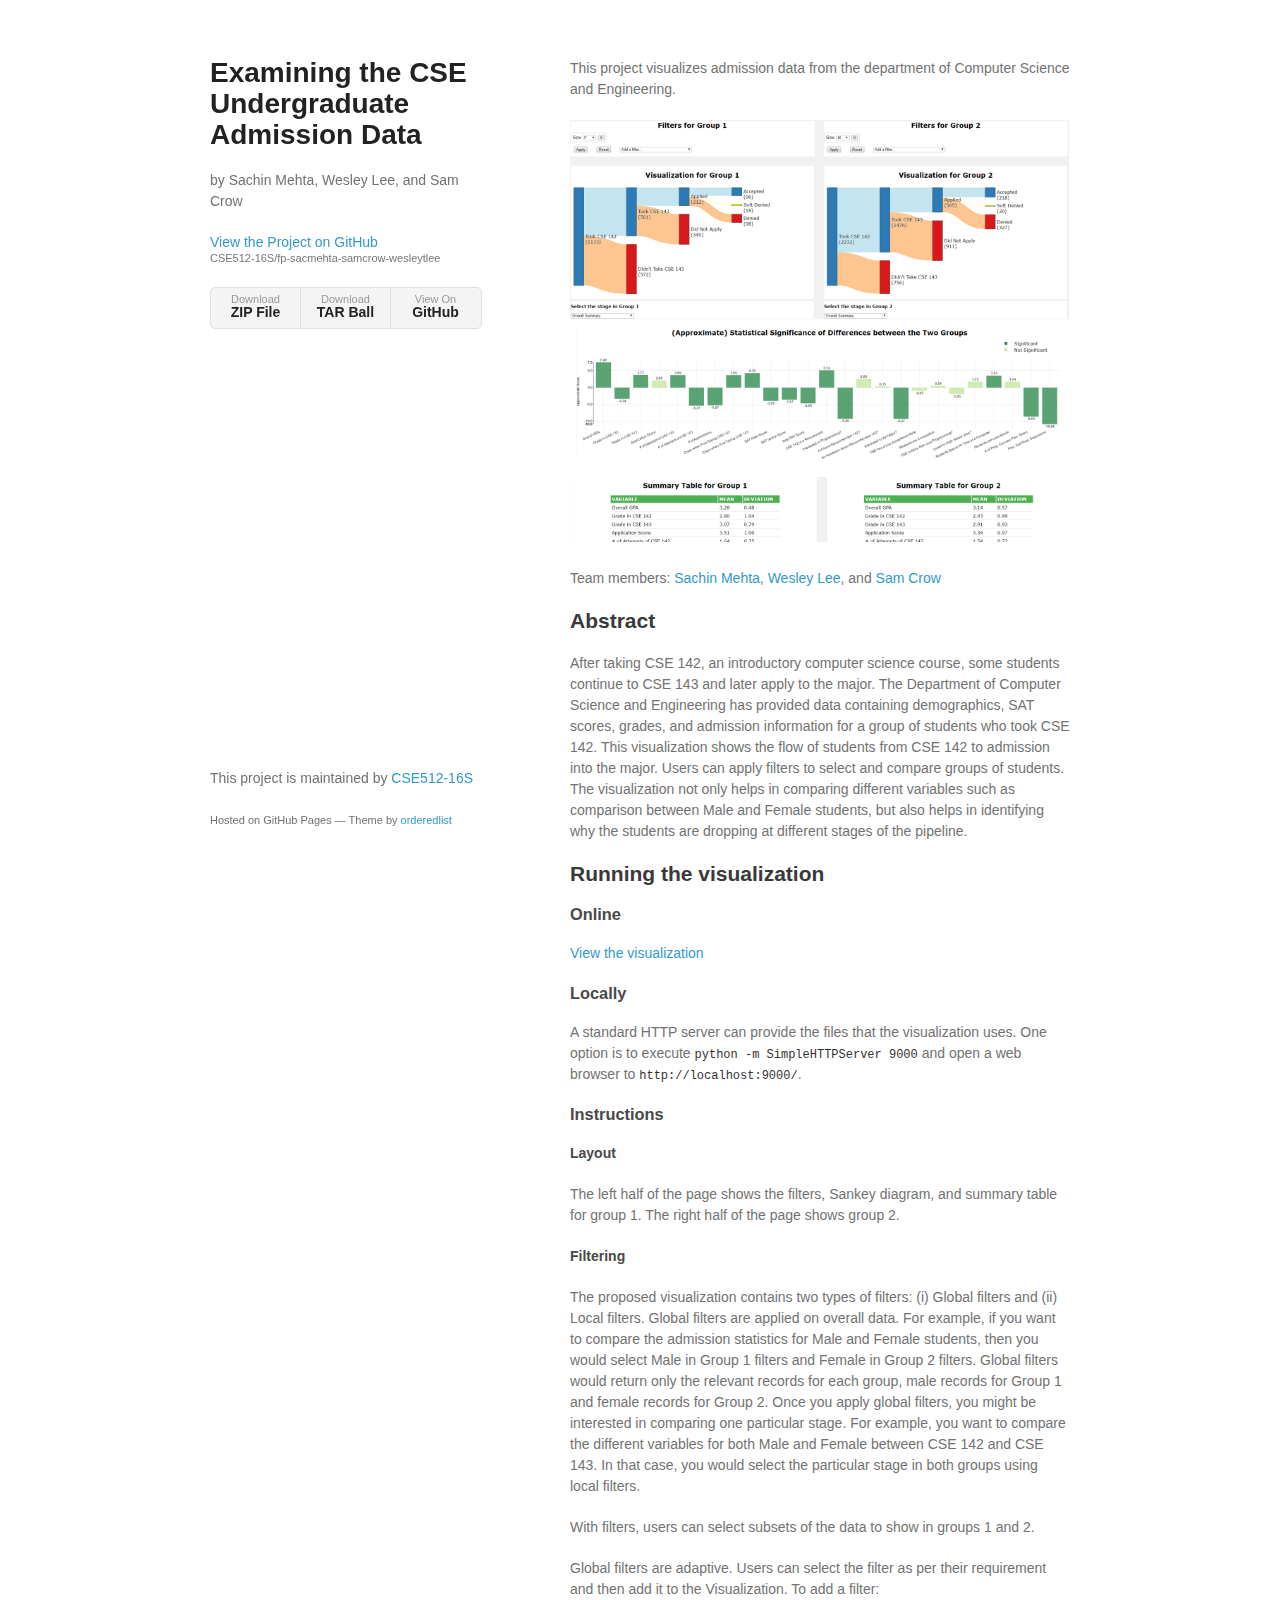
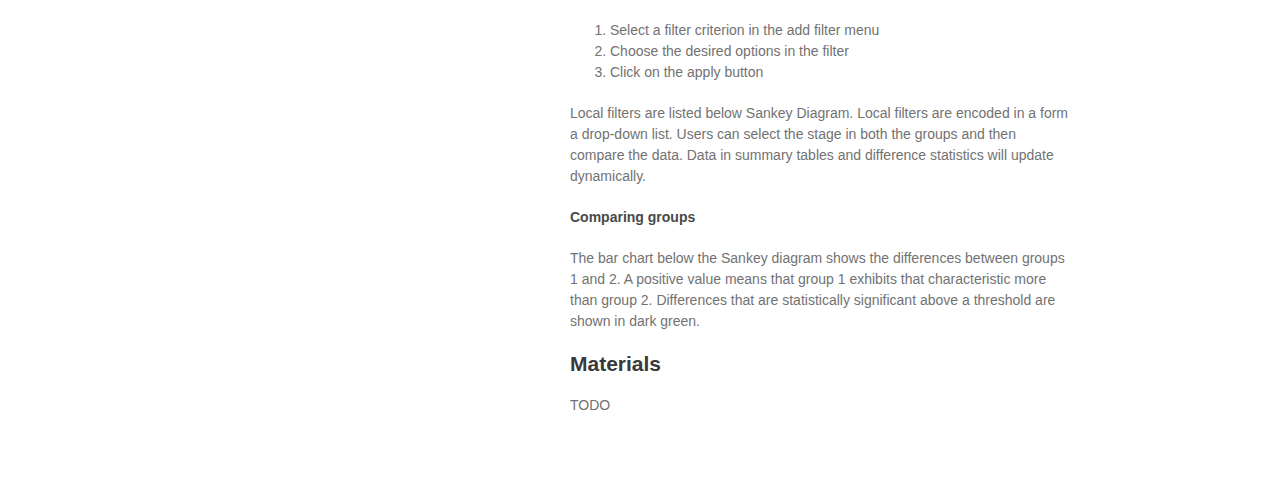
==== commit a22d2748: "Update index.html" ====
--- a/index.html
+++ b/index.html
@@ -57,13 +57,19 @@
             <h4>Layout</h4>
             <p>The left half of the page shows the filters, Sankey diagram, and summary table for group 1. The right half of the page shows group 2.</p>
             <h4>Filtering</h4>
+            <p> The proposed visualization contains two types of filters: (i) Global filters and (ii) Local filters. Global filters are applied on overall data. 
+            For example, if you want to compare the admission statistics for Male and Female students, then you would select Male in Group 1 filters and Female in Group 2 filters. Global filters 
+            would return only the relevant records for each group, male records for Group 1 and female records for Group 2. Once you apply global filters, you might be interested in comparing one 
+            particular stage. For example, you want to compare the different variables for both Male and Female between CSE 142 and CSE 143. In that case, you would select the particular stage in both groups using local filters.</p>
+            
             <p>With filters, users can select subsets of the data to show in groups 1 and 2.</p>
-            <p>To add a filter:</p>
+            <p>Global filters are adaptive. Users can select the filter as per their requirement and then add it to the Visualization. To add a filter:</p>
             <ol>
                 <li>Select a filter criterion in the add filter menu</li>
                 <li>Choose the desired options in the filter</li>
                 <li>Click on the apply button</li>
             </ol>
+            <p> Local filters are listed below Sankey Diagram. Local filters are encoded in a form a drop-down list. Users can select the stage in both the groups and then compare the data. Data in summary tables and difference statistics will update dynamically.</p>
 
             <h4>Comparing groups</h4>
             <p>The bar chart below the Sankey diagram shows the differences
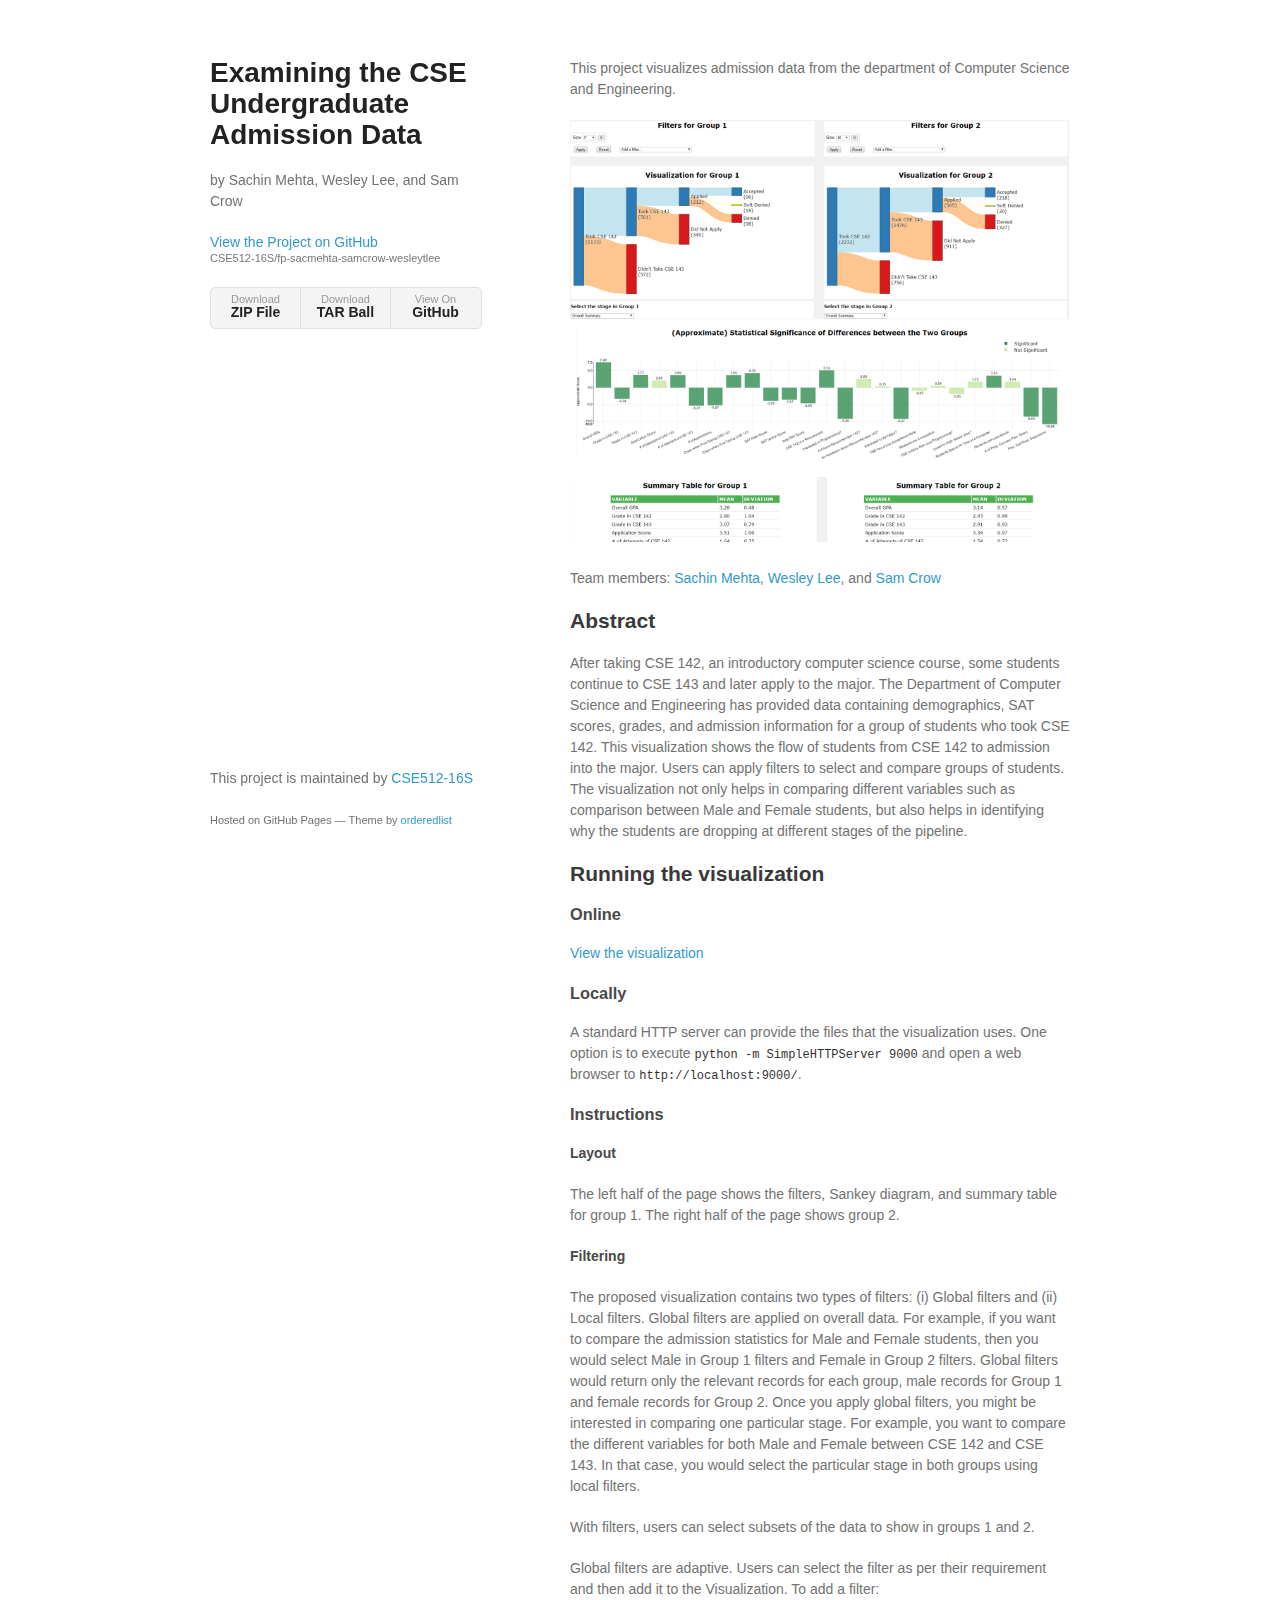
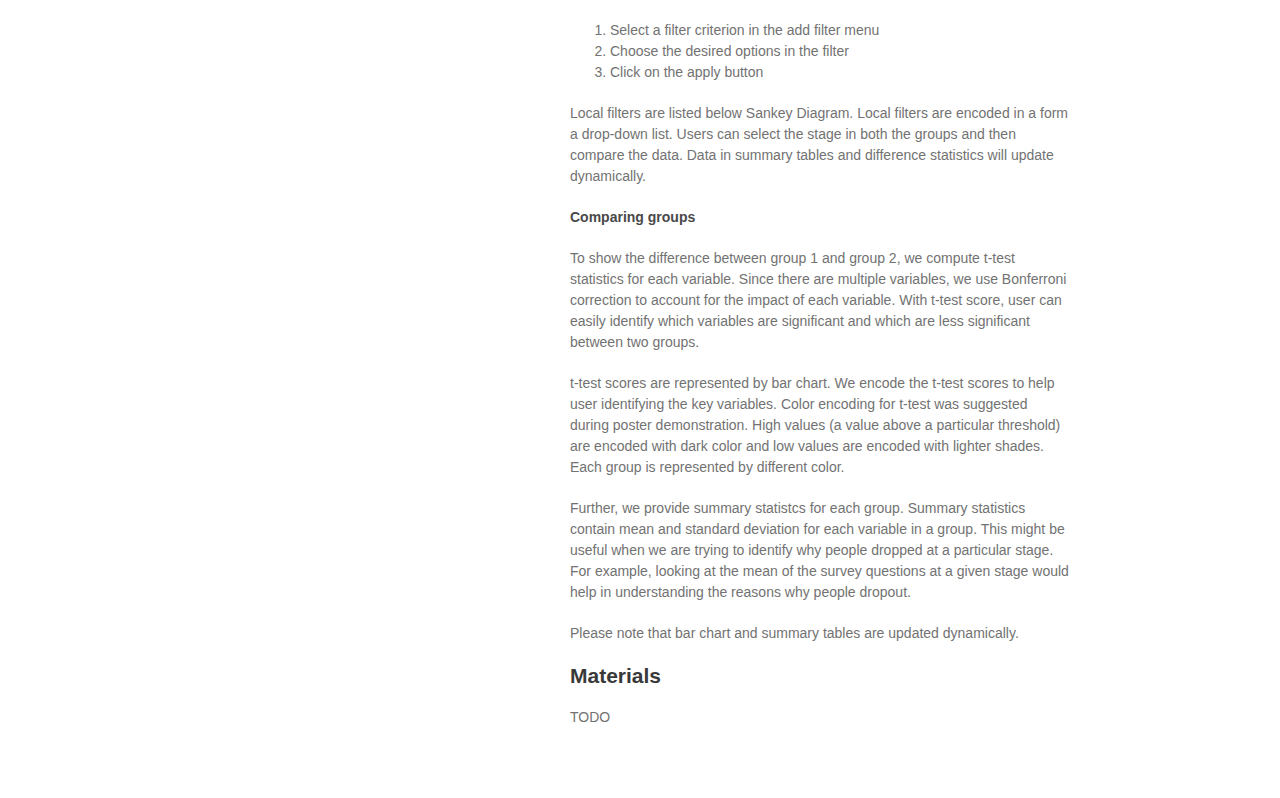
==== commit bc2bda5d: "Update index.html" ====
--- a/index.html
+++ b/index.html
@@ -72,11 +72,16 @@
             <p> Local filters are listed below Sankey Diagram. Local filters are encoded in a form a drop-down list. Users can select the stage in both the groups and then compare the data. Data in summary tables and difference statistics will update dynamically.</p>
 
             <h4>Comparing groups</h4>
-            <p>The bar chart below the Sankey diagram shows the differences
-                between groups 1 and 2. A positive value means that group 1
-                exhibits that characteristic more than group 2. Differences
-                that are statistically significant above a threshold are shown
-                in dark green.</p>
+            <p>To show the difference between group 1 and group 2, we compute t-test statistics for each variable. Since there are multiple variables, we use Bonferroni correction to account for the impact of each variable. 
+            With t-test score, user can easily identify which variables are significant and which are less significant between two groups.</p>
+            <p>t-test scores are represented by bar chart. We encode the t-test scores to help user identifying the key variables. Color encoding for t-test was
+            suggested during poster demonstration. High values (a value above a particular threshold) are encoded with dark color and low values are encoded with lighter shades. Each group is represented by different color. </p>
+            
+            <p>Further, we provide summary statistcs for each group. Summary statistics contain mean and standard deviation for each variable in a group. This might be useful when we are trying to identify 
+            why people dropped at a particular stage. For example, looking at the mean of the survey questions at a given stage would help in understanding the 
+            reasons why people dropout.</p>
+            
+            <p>Please note that bar chart and summary tables are updated dynamically.</p>
 
             <h2>
 <a id="materials" class="anchor" href="#materials" aria-hidden="true"><span aria-hidden="true" class="octicon octicon-link"></span></a>Materials</h2>
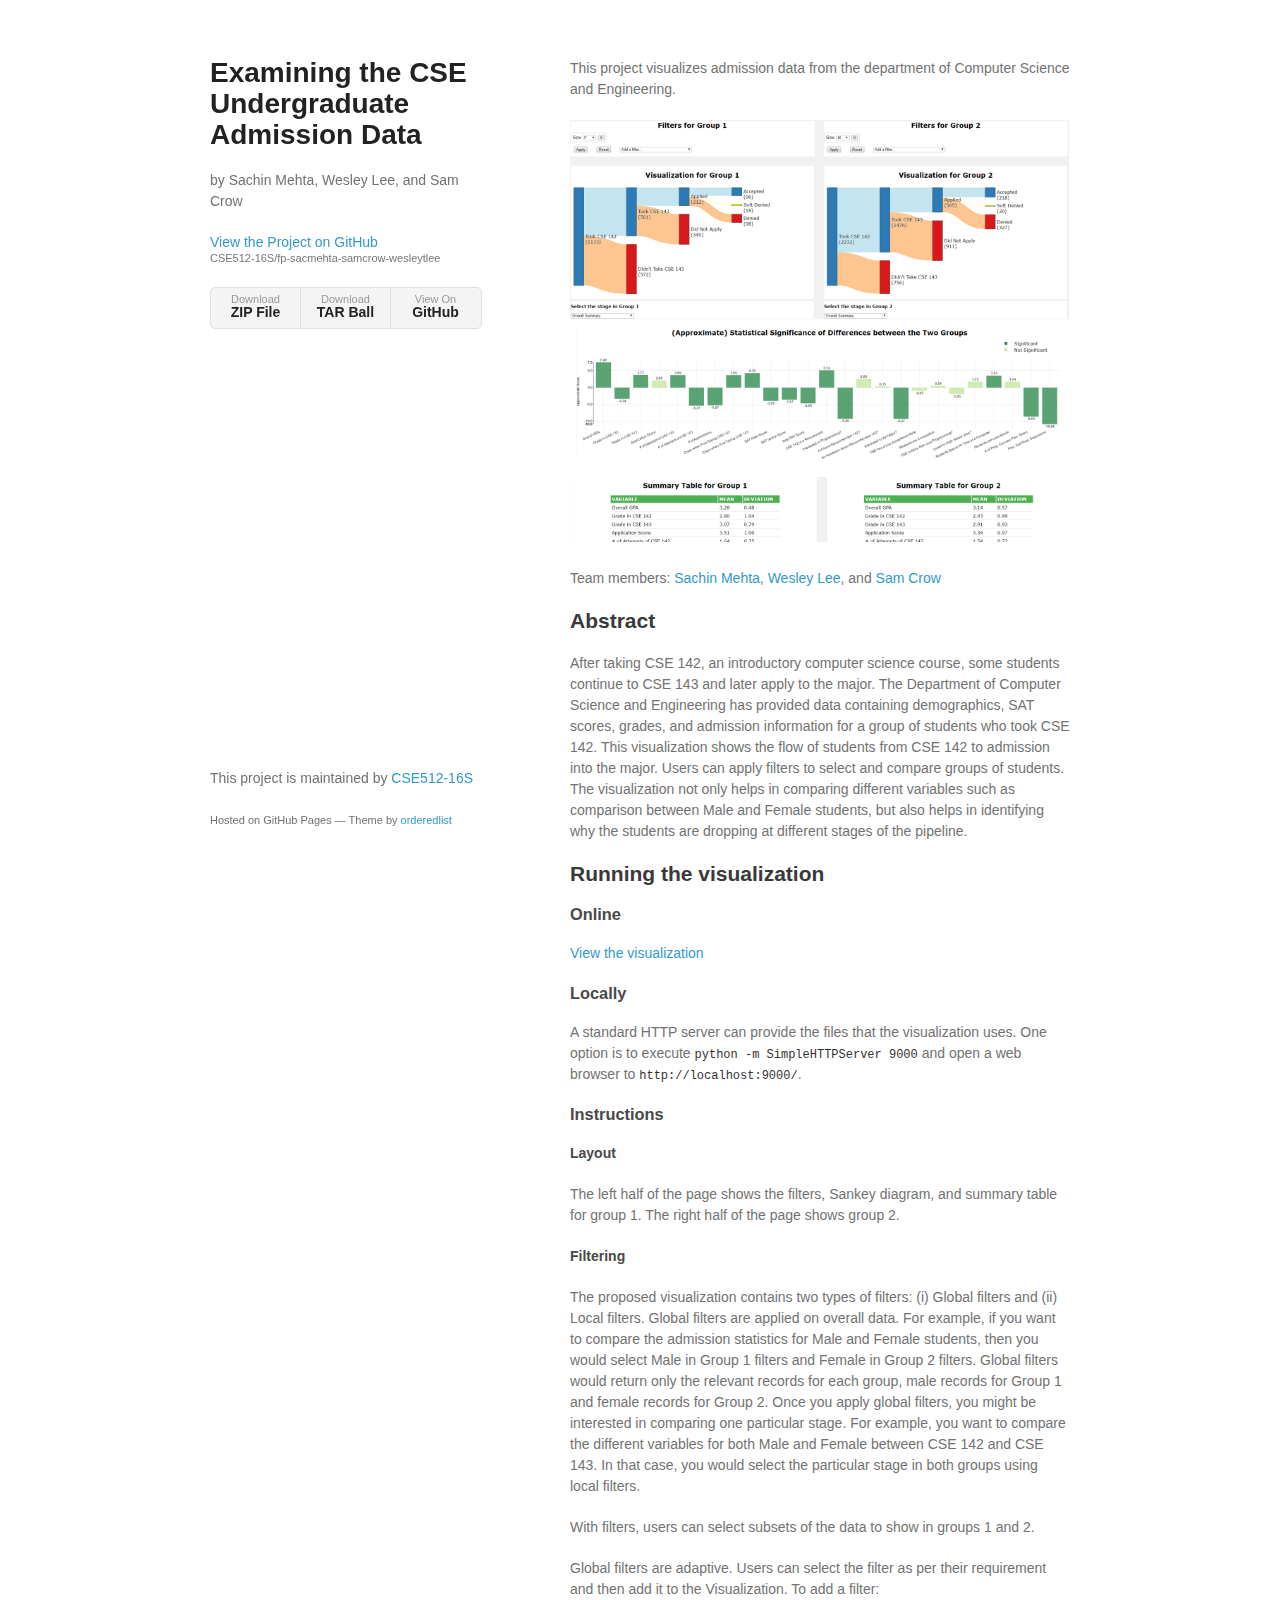
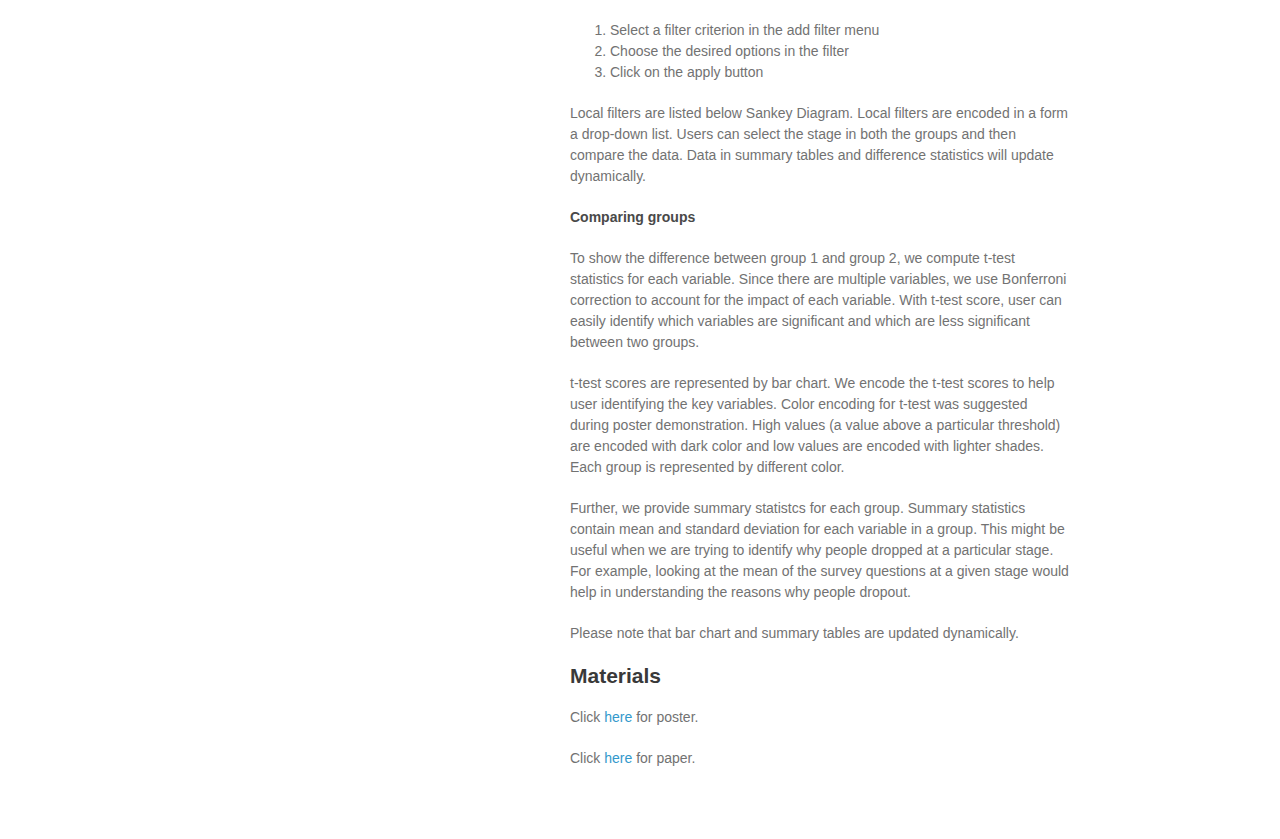
==== commit d522b690: "Update index.html" ====
--- a/index.html
+++ b/index.html
@@ -44,7 +44,7 @@
             <h3>
 <a id="online" class="anchor" href="#online" aria-hidden="true"><span aria-hidden="true" class="octicon octicon-link"></span></a>Online</h3>
 
-            <p><a href="visualization">View the visualization</a></p>
+            <p><a href="visualization" target="_blank">View the visualization</a></p>
 
             <h3>
 <a id="locally" class="anchor" href="#locally" aria-hidden="true"><span aria-hidden="true" class="octicon octicon-link"></span></a>Locally</h3>
@@ -86,7 +86,8 @@
             <h2>
 <a id="materials" class="anchor" href="#materials" aria-hidden="true"><span aria-hidden="true" class="octicon octicon-link"></span></a>Materials</h2>
 
-            <p>TODO</p>
+            <p>Click <a href="./poster_sacmehta_samcrow_wtlee.pdf" target="_blank">here</a> for poster.</p>
+            <p>Click <a href="./paper_sacmehta_samcrow_wtlee.pdf" target="_blank">here</a> for paper.</p>
         </section>
         <footer>
             <p>This project is maintained by <a href="https://github.com/CSE512-16S">CSE512-16S</a></p>
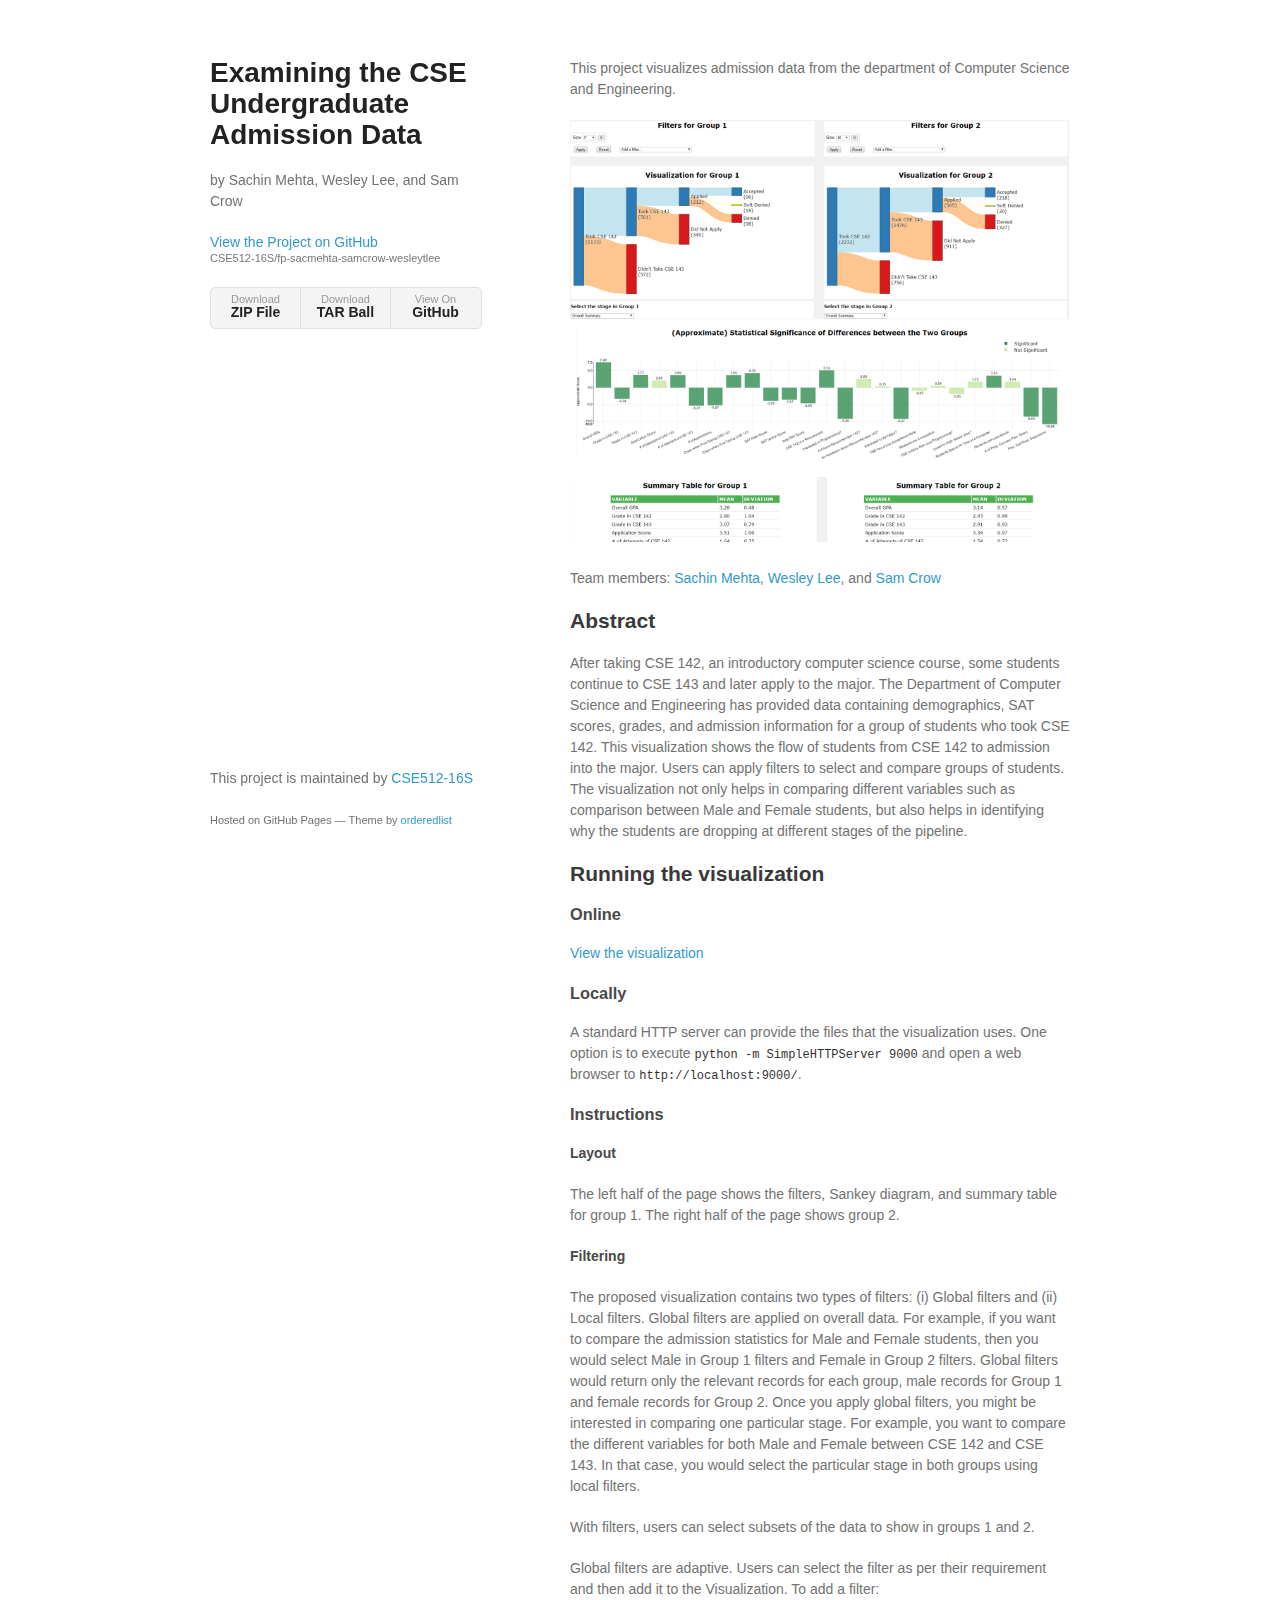
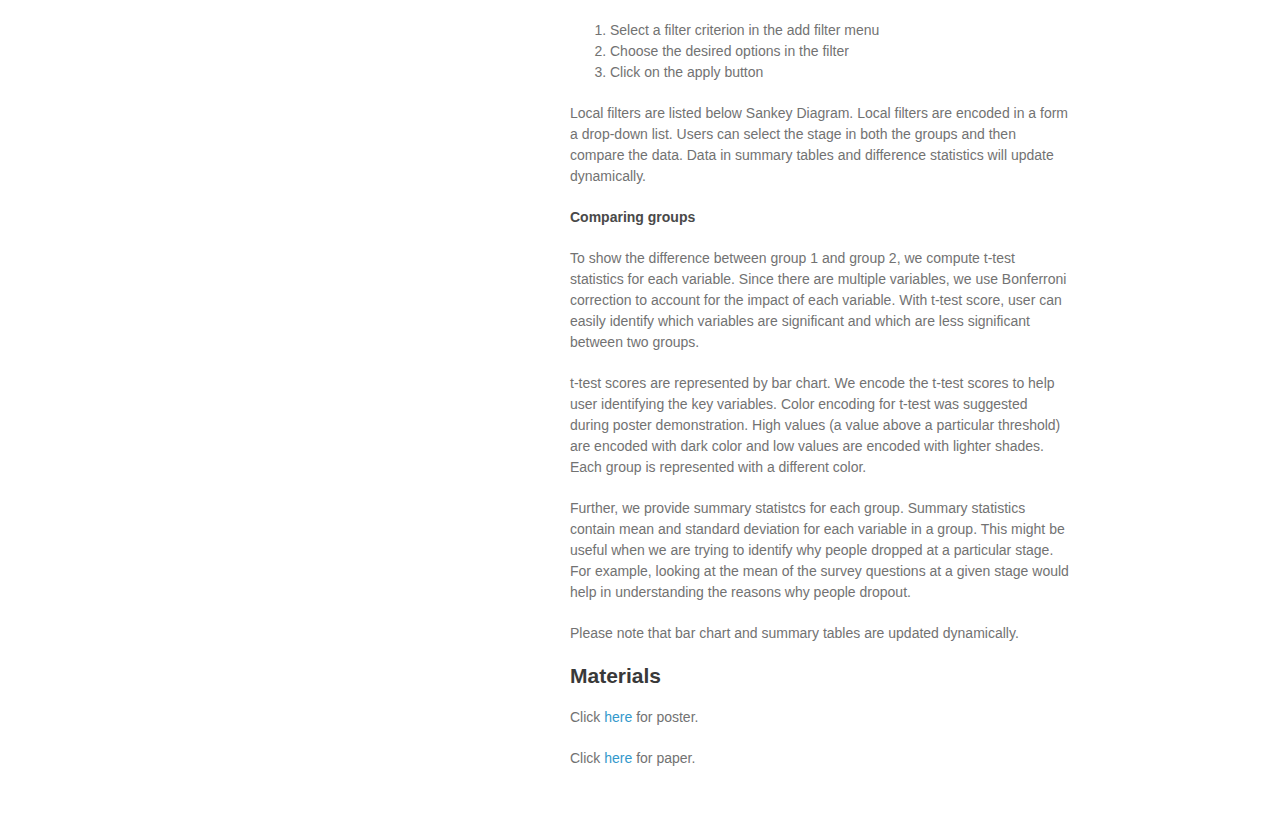
==== commit 53ebf37a: "Update index.html" ====
--- a/index.html
+++ b/index.html
@@ -75,7 +75,7 @@
             <p>To show the difference between group 1 and group 2, we compute t-test statistics for each variable. Since there are multiple variables, we use Bonferroni correction to account for the impact of each variable. 
             With t-test score, user can easily identify which variables are significant and which are less significant between two groups.</p>
             <p>t-test scores are represented by bar chart. We encode the t-test scores to help user identifying the key variables. Color encoding for t-test was
-            suggested during poster demonstration. High values (a value above a particular threshold) are encoded with dark color and low values are encoded with lighter shades. Each group is represented by different color. </p>
+            suggested during poster demonstration. High values (a value above a particular threshold) are encoded with dark color and low values are encoded with lighter shades. Each group is represented with a different color. </p>
             
             <p>Further, we provide summary statistcs for each group. Summary statistics contain mean and standard deviation for each variable in a group. This might be useful when we are trying to identify 
             why people dropped at a particular stage. For example, looking at the mean of the survey questions at a given stage would help in understanding the 
